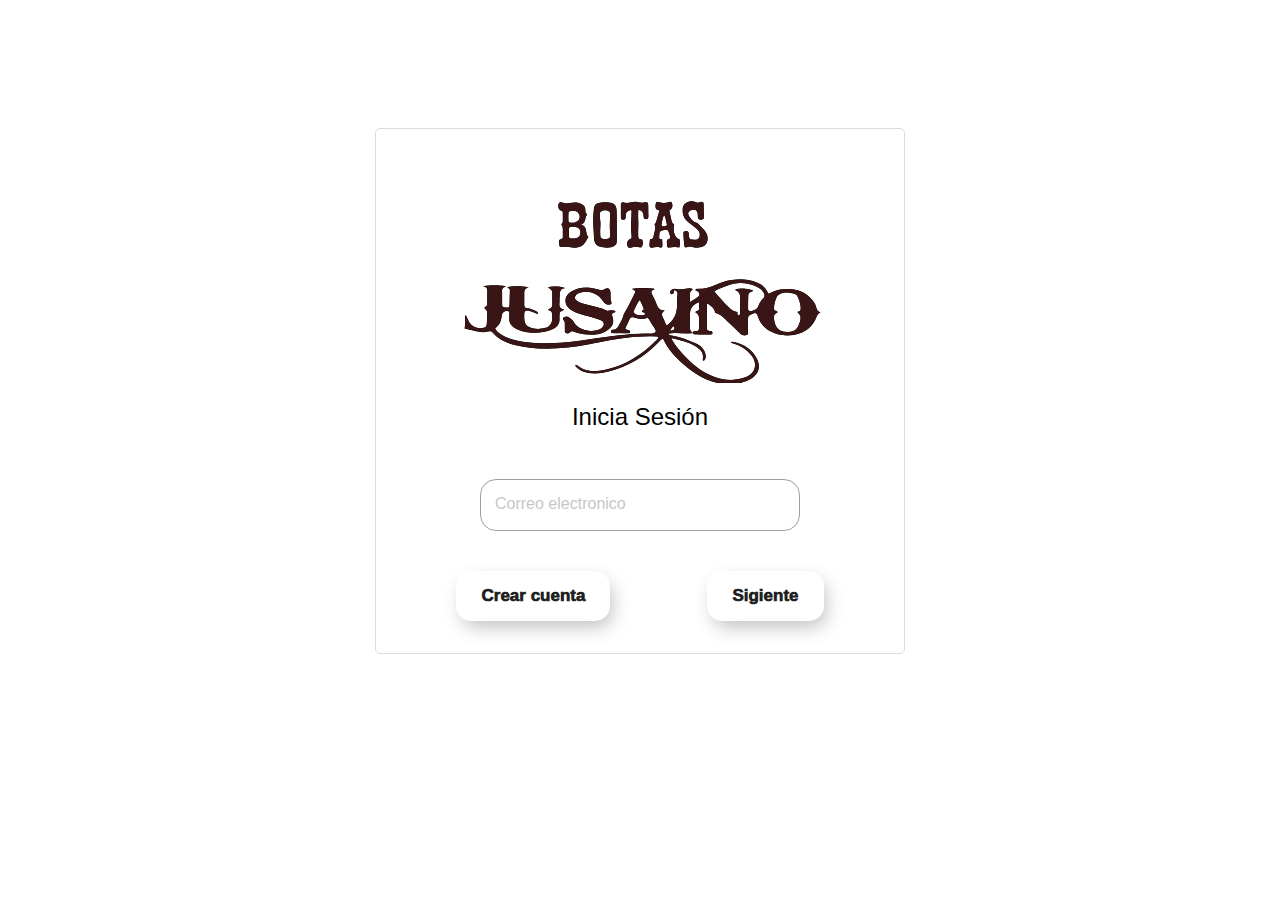
==== index.html @ eb6c1951 "se crea nuevo repositorio para el proyecto" ====
<!DOCTYPE html>
<html lang="en">
  <head>
    <meta charset="UTF-8" />
    <meta name="viewport" content="width=device-width, initial-scale=1.0" />
    <title>Inicio Sesión</title>

    <link rel="icon" href="img/icono.png" sizes="48x48" type="image/png" />
    <link rel="stylesheet" href="css/sesion-style.css">

    <link rel="icon" href="icono.png" sizes="48x48" type="image/png" />
    <link rel="stylesheet" href="css/style.css">
    <link rel="icon" href="img/icono.png" sizes="48x48" type="image/png" />

  </head>
  <body>
    <div class="main-component">
      <div class="component">
        <form action="" method="post">
          <img class="logo" src="img/botas jusaino.svg" alt="" />
          <h1 class="oO8pQe"><span>Inicia Sesión</span></h1>
          <div id="emailElement" class="input-user">
            <input
              id="email"
              required=""
              type="text"
              name="text"
              autocomplete="off"
              class="input"
            />
            <label class="user-label">Correo electronico</label>
          </div>

          <div id="passwordElement" class="input-user" style="display: none;">
            <input
              id="password"
              required=""
              type="password"
              name="text"
              class="input"
            />
            <label class="user-label">Contraseña</label>
          </div>

          <div class="buttons">
            
            <button onclick="registre()" class="interactive-button" type="button" >Crear cuenta</button>

            <button id="sigiente" class="interactive-button" type="button" >Sigiente</button>
            

          </div>
        </form>
      </div>
    </div>
    <script>

      document.getElementById('sigiente').addEventListener("click",function(){
        var email=document.getElementById("email").value;
        var password=document.getElementById("password").value;

        document.getElementById("emailElement").style.display = "none";
        document.getElementById("passwordElement").style.display = "inline-flex";

        if(email!==""&&password!==""){
          window.location.href = "e-shop.html";
        }
      })
      function registre(){
        window.location.href="https://botasjusaino.netlify.app/registeruser";
      }

      function eShop(){
    const email = document.querySelector('.input-user input[name="text"]').value.trim();
    if(email !== ""){
      window.location.href = "e-shop.html";
    }
  }
    </script>
  </body>
</html>
---- css/sesion-style.css ----
body {
    display: flex;
    flex-direction: column;
    align-items: center;
    justify-items: center;
    height: 100vh;
    font-family: roboto, "Noto Sans Myanmar UI", arial, sans-serif;
    margin: 0;
  }
  .main-component {
    margin-top: 10%;
    text-align: center;
    width: 29rem;
    padding: 2rem;
    border: 1px solid;
    border-color: #dadce0;
    border-radius: 5px;
  }
  .oO8pQe {
    font-size: 24px;
    font-family: "Google Sans", "Noto Sans Myanmar UI", arial, sans-serif;
    font-weight: 400;
  }

  button {
    width: auto;
    font-size: 16px;
  }
  button.normal {
    background-color: transparent;
    border: none;
  }
  button.normal:hover {
    background-color: #d9e9fffd;
  }
  .interactive-button {
    border: none;
    background-color: #1a73e8;
    color: #fff;
  }
  button.interactive-button {
    margin-top: 1rem;
    padding: 15px 25px;
    border: unset;
    border-radius: 15px;
    color: #212121;
    z-index: 1;
    background: transparent;
    position: relative;
    font-weight: 1000;
    font-size: 17px;
    -webkit-box-shadow: 4px 8px 19px -2px rgba(0, 0, 0, 0.27);
    box-shadow: 4px 8px 19px -3px rgba(0, 0, 0, 0.27);
    transition: all 250ms;
    overflow: hidden;
  }

  button.interactive-button::before {
    content: "";
    position: absolute;
    top: 0;
    left: 0;
    height: 100%;
    width: 0;
    border-radius: 15px;
    background-color: #212121;
    z-index: -1;
    -webkit-box-shadow: 4px 8px 19px -3px rgba(0, 0, 0, 0.27);
    box-shadow: 4px 8px 19px -3px rgba(0, 0, 0, 0.27);
    transition: all 250ms;
  }

  button.interactive-button:hover {
    color: #e8e8e8;
    cursor: pointer;
  }

  button.interactive-button:hover::before {
    width: 100%;
  }

  .buttons {
    display: flex;
    margin-top: 1.5rem;
    justify-content: space-around;
  }
  .input-user {
    margin-top: 2rem;
    position: relative;
    display: inline-flex;
    width: 20rem;
  }

  .input {
    width: 100%;
    border: solid 1.5px #9e9e9e;
    border-radius: 1rem;
    background: none;
    padding: 1rem;
    font-size: 1rem;
    color: #f5f5f5;
    transition: border 150ms cubic-bezier(0.4, 0, 0.2, 1);
  }

  .user-label {
    position: absolute;
    left: 15px;
    color: #c6c6c6;
    pointer-events: none;
    transform: translateY(1rem);
    transition: 150ms cubic-bezier(0.4, 0, 0.2, 1);
  }

  .input:focus,
  input:valid {
    outline: none;
    border: 1.5px solid #1a73e8;
    color: #212121;
  }

  .input:focus ~ label,
  input:valid ~ label {
    transform: translateY(-50%) scale(0.8);
    background-color: #ffffff;
    padding: 0 0.2em;
    color: #2196f3;
  }
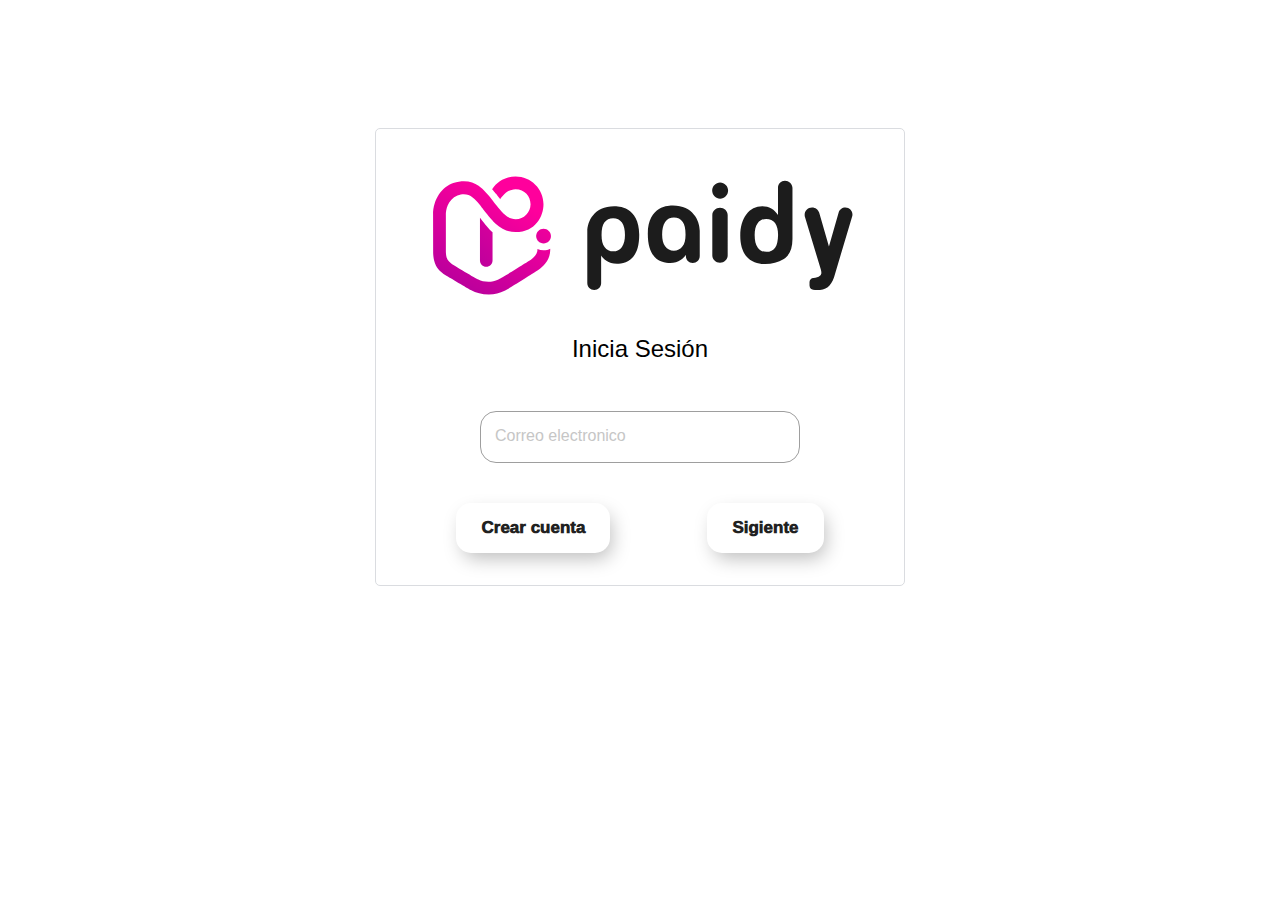
==== commit cd87f3e2: "actualizacion frontend" ====
--- a/index.html
+++ b/index.html
@@ -4,20 +4,17 @@
     <meta charset="UTF-8" />
     <meta name="viewport" content="width=device-width, initial-scale=1.0" />
     <title>Inicio Sesión</title>
-
+    <script src="js/singIn.js"></script>
     <link rel="icon" href="img/icono.png" sizes="48x48" type="image/png" />
     <link rel="stylesheet" href="css/sesion-style.css">
-
-    <link rel="icon" href="icono.png" sizes="48x48" type="image/png" />
-    <link rel="stylesheet" href="css/style.css">
-    <link rel="icon" href="img/icono.png" sizes="48x48" type="image/png" />
+    <link rel="icon" href="img/icono-paidy.svg" sizes="48x48" type="image/png" />
 
   </head>
   <body>
     <div class="main-component">
       <div class="component">
         <form action="" method="post">
-          <img class="logo" src="img/botas jusaino.svg" alt="" />
+          <img class="logo" src="img/paidy-logo2.svg" alt="" style="width: 464px;" />
           <h1 class="oO8pQe"><span>Inicia Sesión</span></h1>
           <div id="emailElement" class="input-user">
             <input
@@ -58,13 +55,17 @@
       document.getElementById('sigiente').addEventListener("click",function(){
         var email=document.getElementById("email").value;
         var password=document.getElementById("password").value;
-
+        if(email!==""){
+          
         document.getElementById("emailElement").style.display = "none";
         document.getElementById("passwordElement").style.display = "inline-flex";
+          if(password!==""){
+            singIn(email,password);
+          }
+        }
 
-        if(email!==""&&password!==""){
-          window.location.href = "e-shop.html";
-        }
+
+
       })
       function registre(){
         window.location.href="https://botasjusaino.netlify.app/registeruser";
